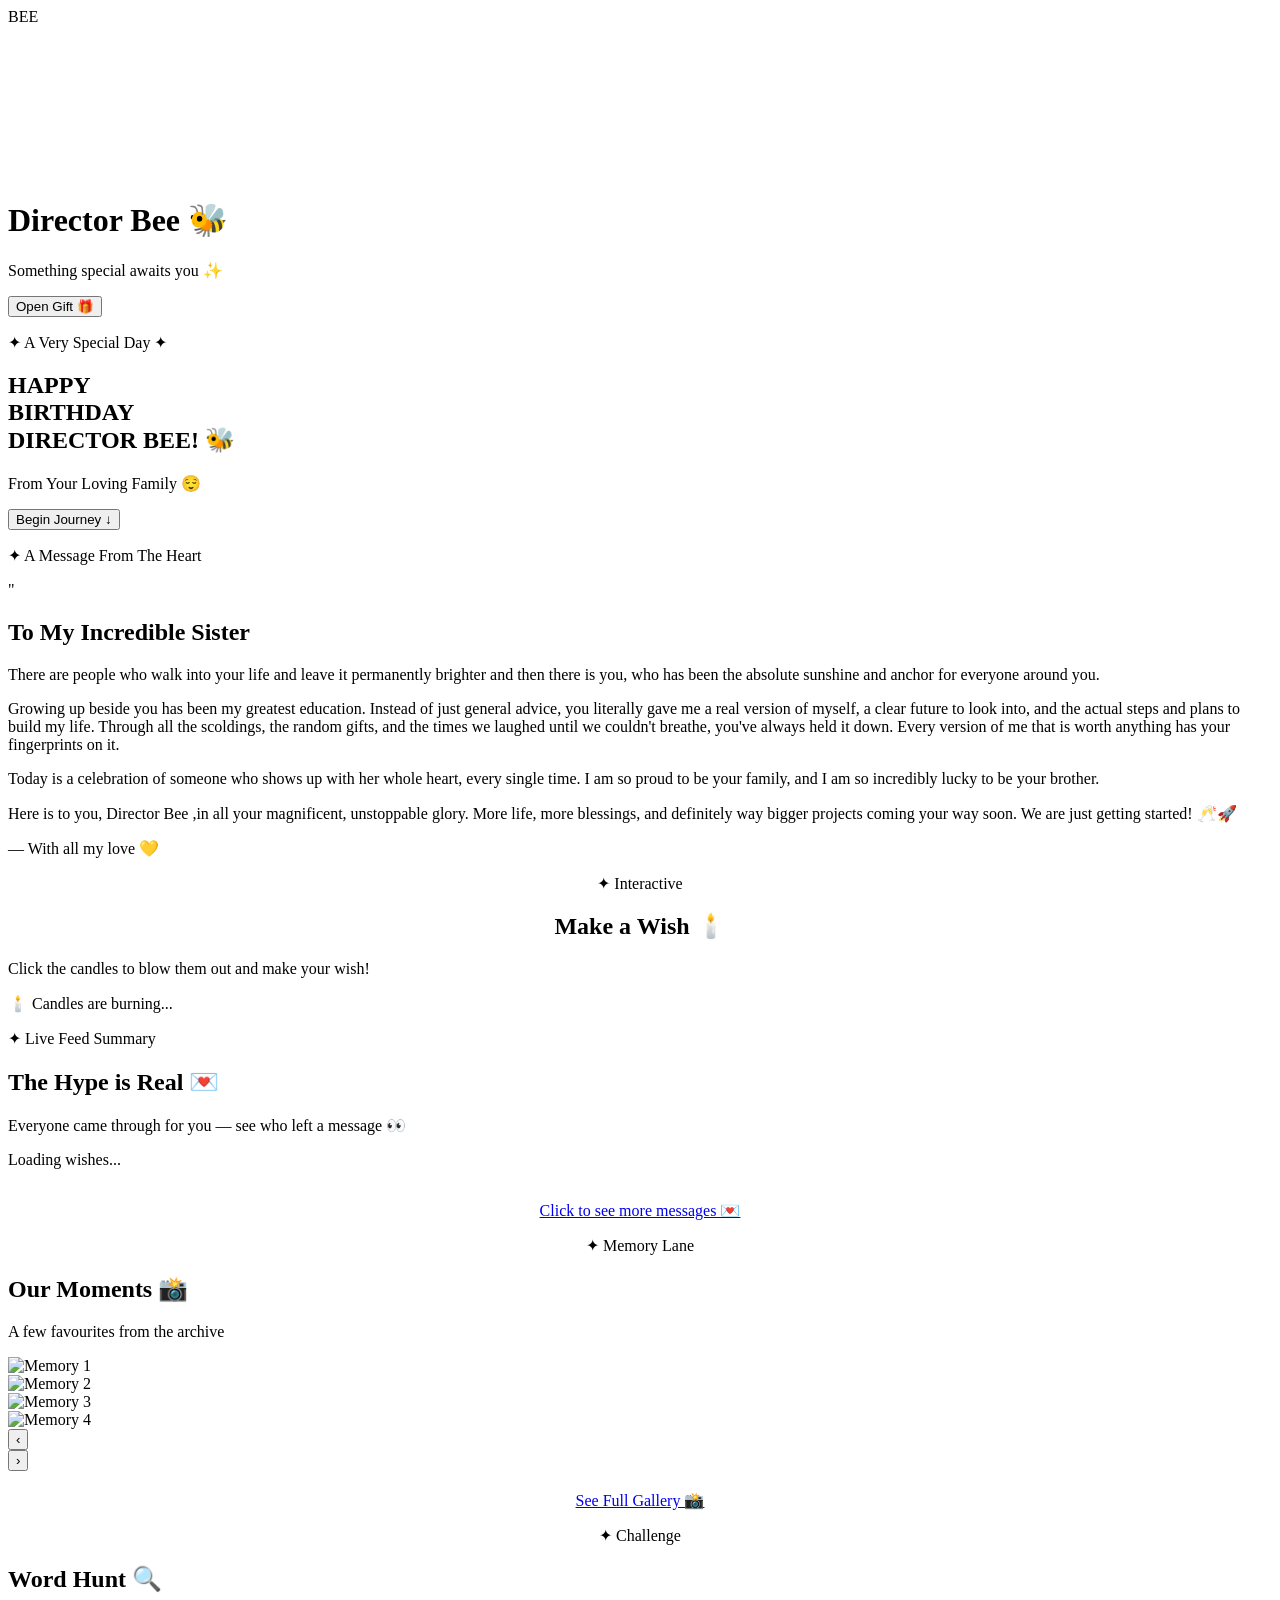
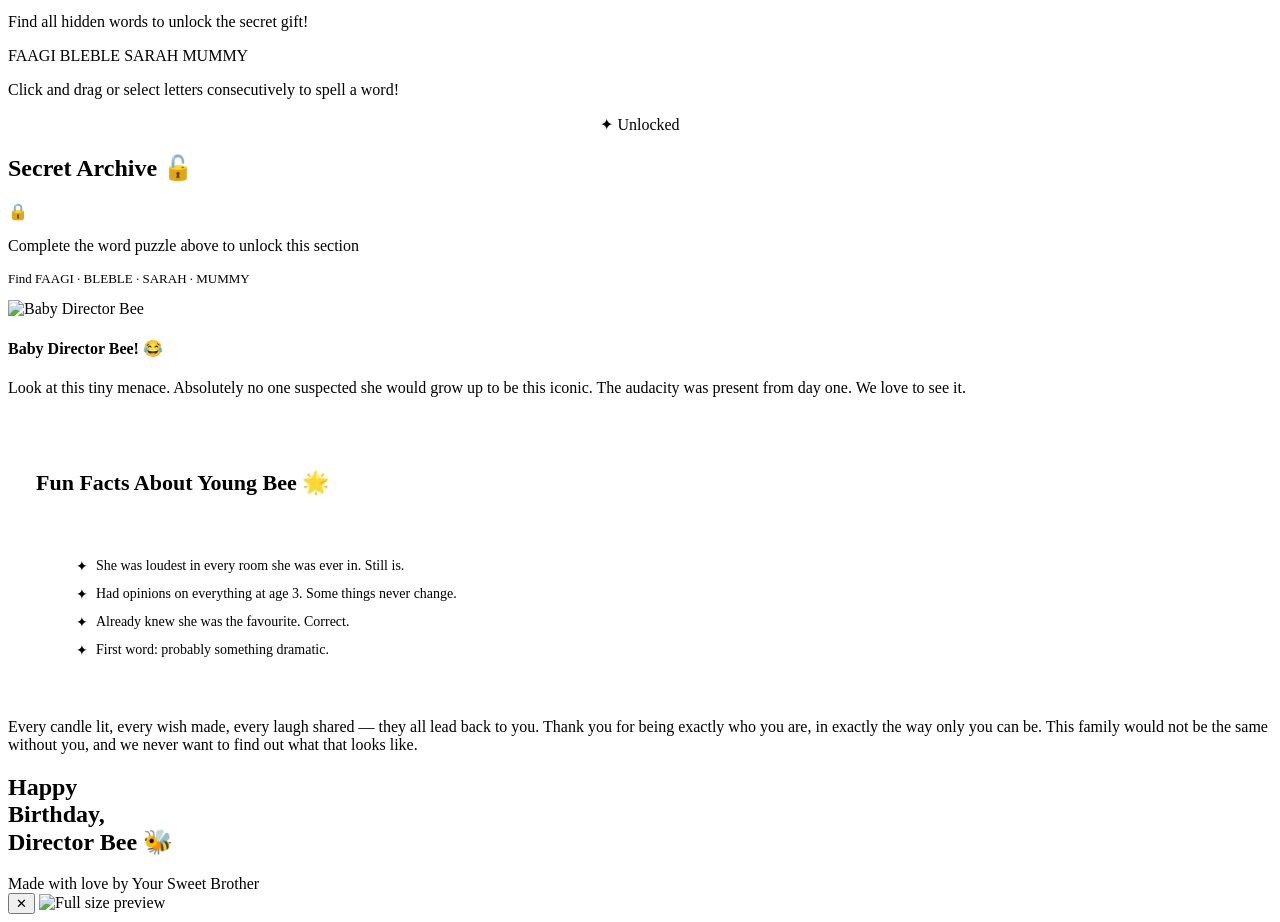
==== index.html @ 5e6194f9 "Fix file casing for Vercel" ====
<!DOCTYPE html>
<html lang="en">
<head>
  <meta charset="UTF-8" />
  <meta name="viewport" content="width=device-width, initial-scale=1.0" />
  <title>Happy Birthday, Director Bee! 🎂</title>
  <link rel="stylesheet" href="style.css" />
  <link rel="icon" type="image/svg+xml" href="images/favicon.svg" />
</head>
<body>

  <div class="bg-orbs" aria-hidden="true">
    <div class="orb orb-1"></div>
    <div class="orb orb-2"></div>
    <div class="orb orb-3"></div>
  </div>
  <div class="bg-depth-text" aria-hidden="true">BEE</div>

  <canvas id="confetti-canvas" aria-hidden="true"></canvas>
  <canvas id="cake-confetti-canvas" aria-hidden="true"></canvas>
  <canvas id="puzzle-confetti-canvas" aria-hidden="true"></canvas>

  <div id="screen-landing" role="main">
    <h1 class="landing-title">Director Bee 🐝</h1>
    
    <div class="gift-box-wrap">
      <div class="gift-box" aria-hidden="true">
        <div class="gift-bow">
          <div class="bow-left"></div>
          <div class="bow-right"></div>
        </div>
        <div class="gift-lid">
          <div class="cake-frosting"></div>
        </div>
        <div class="gift-body"></div>
      </div>
      <p class="gift-tagline">Something special <span>awaits you</span> ✨</p>
    </div>
    <button id="open-gift-btn" class="btn-primary" aria-label="Open your birthday gift">
      Open Gift 🎁
    </button>
  </div>

  <nav id="side-dots" aria-label="Section navigation">
    <div class="dot active" data-section="0" title="Welcome" role="button" tabindex="0"></div>
    <div class="dot" data-section="1" title="A Message For You" role="button" tabindex="0"></div>
    <div class="dot" data-section="2" title="Blow the Candles" role="button" tabindex="0"></div>
    <div class="dot" data-section="3" title="The Hype Feed" role="button" tabindex="0"></div>
    <div class="dot" data-section="4" title="Memories" role="button" tabindex="0"></div>
    <div class="dot" data-section="5" title="Word Puzzle" role="button" tabindex="0"></div>
    <div class="dot" data-section="6" title="Secret Unlock" role="button" tabindex="0"></div>
    <div class="dot" data-section="7" title="Finale" role="button" tabindex="0"></div>
  </nav>

  <div id="main-content">

    <section id="section-hero" class="timeline-section" data-dot="0">
      <p class="hero-eyebrow">✦ A Very Special Day ✦</p>
      <h1 class="hero-title">
        HAPPY<br />
        BIRTHDAY<br />
        <span class="gold">DIRECTOR BEE!</span> 🐝
      </h1>
      <p class="hero-subtitle">From <span>Your Loving Family</span> 😌</p>
      <button id="begin-journey-btn" class="btn-ghost" aria-label="Begin the birthday journey">
        Begin Journey ↓
      </button>
    </section>

<section id="section-dedication" class="timeline-section reveal" data-dot="1">
      <div class="dedication-inner glass-card">
        <p class="section-label">✦ A Message From The Heart</p>
        <span class="dedication-quote-mark" aria-hidden="true">"</span>
        <h2 class="dedication-title">To My Incredible Sister</h2>
        <div class="dedication-body">
          <p>
            There are people who walk into your life and leave it permanently 
            <span class="highlight">brighter</span>  and then there is you, who has been the absolute sunshine and anchor for everyone around you.
          </p>
          <p>
            Growing up beside you has been my greatest education. Instead of just general advice, you literally gave me a real version of myself, a clear future to look into, and the actual steps and plans to build my life. Through all the scoldings, the random gifts, and the times we laughed until we couldn't breathe, you've always held it down. <span class="highlight">Every version of me that is worth anything</span> has your fingerprints on it.
          </p>
          <p>
            Today is a celebration of someone who shows up with her whole heart, every single time. I am so proud to be your family, and I am so incredibly lucky to be your <span class="highlight">brother</span>.
          </p>
          <p>
            Here is to you, <span class="highlight">Director Bee</span> ,in all your magnificent, unstoppable glory. More life, more blessings, and definitely way bigger projects coming your way soon. We are just getting started! 🥂🚀
          </p>
        </div>
        <div class="dedication-sign">— With all my love 💛</div>
      </div>
    </section>

<section id="section-cake" class="timeline-section reveal" data-dot="2">
  <p class="section-label" style="text-align:center">✦ Interactive</p>
  <h2 class="puzzle-title" style="text-align:center">
    Make a <span class="gold">Wish</span> 🕯️
  </h2>
  <p class="cake-instruction" id="cake-instruction-text">
    Click the candles to blow them out and make your wish!
  </p>

  <div class="cake-wrapper" id="cake-wrapper" role="button" tabindex="0" aria-label="Click to blow out birthday cake candles">
    <div class="candles-row" id="candles-row"></div>
    
    <div class="cake-tier cake-tier-1">
      <div class="cake-frosting"></div>
    </div>
    <div class="cake-tier cake-tier-2">
      <div class="cake-frosting"></div>
    </div>
    <div class="cake-tier cake-tier-3">
      <div class="cake-frosting"></div>
    </div>
    <div class="cake-plate"></div>
  </div>

  <p class="cake-status" id="cake-status">🕯️ Candles are burning...</p>
</section>

<section id="section-feed" class="timeline-section reveal" data-dot="3">
  <div class="feed-inner">
    <div class="feed-header">
      <p class="section-label">✦ Live Feed Summary</p>
      <h2 class="feed-title">The <span class="gold">Hype</span> is Real 💌</h2>
      <p class="feed-subtitle">Everyone came through for you — see who left a message 👀</p>
    </div>

    <div id="feed-loading" class="feed-loading">
      <div class="spinner"></div>
      <span>Loading wishes...</span>
    </div>

    <div class="feed-blur-wrapper">
      <div id="feed-list" class="mini-feed-container" aria-live="polite" aria-label="Birthday wishes quick feed"></div>
      <div class="feed-bottom-blur"></div>
    </div>

    <div id="feed-empty" class="feed-empty" style="display:none;">
      <p>No wishes yet — share the link with friends! 🔗</p>
    </div>

    <div class="feed-action-wrap" style="text-align: center; margin-top: 32px;">
      <a href="wishes.html" class="btn-primary subpage-link">Click to see more messages 💌</a>
    </div>
  </div>
</section>
    <section id="section-carousel" class="timeline-section reveal" data-dot="4">
      <div class="carousel-header">
        <p class="section-label" style="text-align:center">✦ Memory Lane</p>
        <h2 class="carousel-title">Our <span class="gold">Moments</span> 📸</h2>
        <p class="carousel-subtitle">A few favourites from the archive</p>
      </div>

      <div class="carousel-track-wrap">
        <div class="carousel-track" id="carousel-track">
          <div class="polaroid" style="--tilt:-3deg" data-index="0">
            <img src="images/carousel1.jpg" alt="Memory 1" loading="lazy" />
            
          </div>
          <div class="polaroid" style="--tilt:2deg" data-index="1">
            <img src="images/carousel2.jpg" alt="Memory 2" loading="lazy" />
            
          </div>
          <div class="polaroid" style="--tilt:-1.5deg" data-index="2">
            <img src="images/carousel3.jpg" alt="Memory 3" loading="lazy" />
            
          </div>
          <div class="polaroid" style="--tilt:3deg" data-index="3">
            <img src="images/carousel4.jpg" alt="Memory 4" loading="lazy" />
            
          </div>
        </div>
      </div>

      <div class="carousel-controls">
        <button class="carousel-btn" id="carousel-prev" aria-label="Previous photo">‹</button>
        <div class="carousel-dots" id="carousel-dots">
          <div class="carousel-dot active" data-ci="0"></div>
          <div class="carousel-dot" data-ci="1"></div>
          <div class="carousel-dot" data-ci="2"></div>
          <div class="carousel-dot" data-ci="3"></div>
        </div>
        <button class="carousel-btn" id="carousel-next" aria-label="Next photo">›</button>
      </div>

      <div class="gallery-action-wrap" style="text-align: center; margin-top: 20px;">
        <a href="gallery.html" class="btn-ghost subpage-link">See Full Gallery 📸</a>
      </div>
    </section>

    <section id="section-puzzle" class="timeline-section reveal" data-dot="5">
      <div class="puzzle-header">
        <p class="section-label" style="text-align:center">✦ Challenge</p>
        <h2 class="puzzle-title">Word <span class="gold">Hunt</span> 🔍</h2>
        <p class="puzzle-subtitle">Find all hidden words to unlock the secret gift!</p>
        <div class="puzzle-words-hint" id="puzzle-hints">
          <span class="word-chip" data-word="FAAGI">FAAGI</span>
          <span class="word-chip" data-word="BLEBLE">BLEBLE</span>
          <span class="word-chip" data-word="SARAH">SARAH</span>
          <span class="word-chip" data-word="MUMMY">MUMMY</span>
        </div>
      </div>

      <div class="puzzle-container">
        <div class="puzzle-grid" id="puzzle-grid" role="grid" aria-label="Word search puzzle grid">
          </div>
      </div>

      <p class="puzzle-status" id="puzzle-status">Click and drag or select letters consecutively to spell a word!</p>
    </section>

    <section id="section-reward" class="timeline-section reveal" data-dot="6">
      <div class="reward-header">
        <p class="section-label" style="text-align:center">✦ Unlocked</p>
        <h2 class="reward-title"><span class="gold">Secret</span> Archive 🔓</h2>
      </div>

      <div class="locked-placeholder" id="locked-placeholder">
        <div class="lock-icon">🔒</div>
        <p style="font-size:16px; color: var(--text-muted);">Complete the word puzzle above to unlock this section</p>
        <p style="font-size:13px;">Find FAAGI · BLEBLE · SARAH · MUMMY</p>
      </div>

      <div class="locked-section" id="reward-content">
        <div class="reward-grid">
          <div class="reveal-card">
            <img src="images/baby_reveal.jpg" alt="Baby Director Bee" class="reveal-img" loading="lazy" />
            <div class="reveal-caption">
              <h4>Baby Director Bee! 😂</h4>
              <p>
                Look at this tiny menace. Absolutely no one suspected she would grow up to be this iconic.
                The audacity was present from day one. We love to see it.
              </p>
            </div>
          </div>
          <div class="reveal-card glass-card" style="padding:28px; display:flex; flex-direction:column; justify-content:center; gap:16px;">
            <h4 style="font-family:'DM Serif Display',serif; font-size:22px; color:var(--accent);">
              Fun Facts About Young Bee 🌟
            </h4>
            <ul style="list-style:none; display:flex; flex-direction:column; gap:12px;">
              <li style="font-size:14px; color:var(--text-muted); padding-left:20px; position:relative;">
                <span style="position:absolute;left:0;color:var(--accent)">✦</span>
                She was loudest in every room she was ever in. Still is.
              </li>
              <li style="font-size:14px; color:var(--text-muted); padding-left:20px; position:relative;">
                <span style="position:absolute;left:0;color:var(--accent)">✦</span>
                Had opinions on everything at age 3. Some things never change.
              </li>
              <li style="font-size:14px; color:var(--text-muted); padding-left:20px; position:relative;">
                <span style="position:absolute;left:0;color:var(--accent)">✦</span>
                Already knew she was the favourite. Correct.
              </li>
              <li style="font-size:14px; color:var(--text-muted); padding-left:20px; position:relative;">
                <span style="position:absolute;left:0;color:var(--accent)">✦</span>
                First word: probably something dramatic.
              </li>
            </ul>
          </div>
        </div>
      </div>
    </section>

    <section id="section-outro" class="timeline-section reveal" data-dot="7">
      <div class="outro-divider"></div>
      <p class="outro-closing">
        Every candle lit, every wish made, every laugh shared — they all lead back to you.
        Thank you for being exactly who you are, in exactly the way only you can be.
        This family would not be the same without you, and we never want to find out what that looks like.
      </p>
      <div class="outro-divider"></div>
      <h2 class="outro-wish">
        Happy<br />Birthday,<br />Director Bee 🐝
      </h2>
      <div class="outro-signature">
        <span class="made-with">Made with love by</span>
        <span class="name">Your Sweet Brother</span>
      </div>
    </section>

  </div><div id="lightbox" role="dialog" aria-label="Image preview" aria-modal="true">
    <button id="lightbox-close" aria-label="Close image preview">✕</button>
    <img id="lightbox-img" src="" alt="Full size preview" />
  </div>

  <script type="module" src="script.js"></script>
</body>
</html>
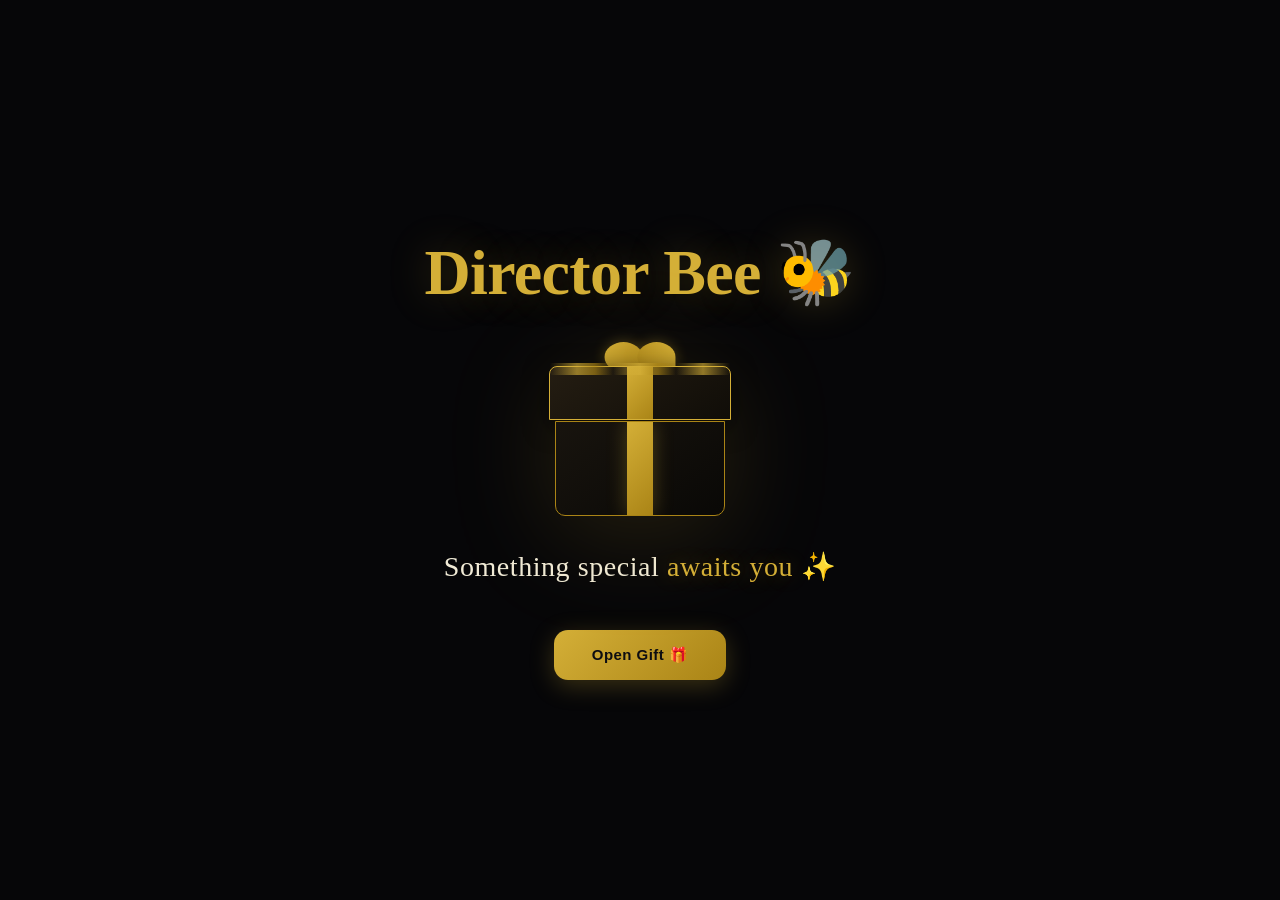
==== commit 79fae510: "feat : added the picrures for the gallery" ====
--- a/index.html
+++ b/index.html
@@ -155,19 +155,19 @@
       <div class="carousel-track-wrap">
         <div class="carousel-track" id="carousel-track">
           <div class="polaroid" style="--tilt:-3deg" data-index="0">
-            <img src="images/carousel1.jpg" alt="Memory 1" loading="lazy" />
+            <img src="images\WhatsApp Image 2026-06-20 at 6.59.06 PM.jpeg" alt="Memory 1" loading="lazy" />
             
           </div>
           <div class="polaroid" style="--tilt:2deg" data-index="1">
-            <img src="images/carousel2.jpg" alt="Memory 2" loading="lazy" />
+            <img src="images\WhatsApp Image 2026-06-20 at 6.59.07 PM.jpeg" alt="Memory 2" loading="lazy" />
             
           </div>
           <div class="polaroid" style="--tilt:-1.5deg" data-index="2">
-            <img src="images/carousel3.jpg" alt="Memory 3" loading="lazy" />
+            <img src="images\WhatsApp Image 2026-06-20 at 6.59.08 PM (1).jpeg" alt="Memory 3" loading="lazy" />
             
           </div>
           <div class="polaroid" style="--tilt:3deg" data-index="3">
-            <img src="images/carousel4.jpg" alt="Memory 4" loading="lazy" />
+            <img src="images\WhatsApp Image 2026-06-20 at 6.59.08 PM.jpeg" alt="Memory 4" loading="lazy" />
             
           </div>
         </div>
--- a/style.css
+++ b/style.css
@@ -0,0 +1,953 @@
+/* ============================================================
+   style.css — Director Bee's Birthday Site | Luxury Edition
+   ============================================================ */
+
+@import url('https://fonts.googleapis.com/css2?family=DM+Serif+Display:ital@0;1&family=DM+Sans:ital,opsz,wght@0,9..40,300;0,9..40,400;0,9..40,500;0,9..40,600;1,9..40,300&display=swap');
+
+/* ─── Design Tokens ─────────────────────────────────────────── */
+:root {
+  --bg-base:       #0a0a0c;
+  --bg-surface:    #111116;
+  --bg-raised:     #181822;
+  --accent:        #d4af37;
+  --accent-dim:    #aa8416;
+  --accent-glow:   rgba(212, 175, 55, 0.3);
+  --accent-soft:   rgba(212, 175, 55, 0.08);
+  --glass-bg:      rgba(255, 255, 255, 0.02);
+  --glass-border:  rgba(212, 175, 55, 0.15);
+  --text-primary:  #f0ead6;
+  --text-muted:    rgba(240, 234, 214, 0.6);
+  --text-faint:    rgba(240, 234, 214, 0.35);
+  --radius-sm:     8px;
+  --radius-md:     14px;
+  --radius-lg:     24px;
+  --radius-xl:     36px;
+  --transition:    0.4s cubic-bezier(0.16, 1, 0.3, 1);
+  --shadow-gold:   0 12px 40px rgba(0, 0, 0, 0.7), 
+                   0 0 30px rgba(212, 175, 55, 0.05);
+  --shadow-deep:   0 30px 90px rgba(0, 0, 0, 0.85);
+}
+
+/* ─── Reset & Base ───────────────────────────────────────────── */
+*, *::before, *::after { box-sizing: border-box; margin: 0; padding: 0; }
+
+html { scroll-behavior: smooth; font-size: 16px; background-color: var(--bg-base); }
+
+body {
+  font-family: 'DM Sans', sans-serif;
+  background-color: var(--bg-base);
+  color: var(--text-primary);
+  overflow-x: hidden;
+  line-height: 1.65;
+  -webkit-font-smoothing: antialiased;
+}
+
+/* ─── Background Orbs ───────────────────────────────────────── */
+.bg-orbs {
+  position: fixed;
+  inset: 0;
+  pointer-events: none;
+  z-index: 0;
+  overflow: hidden;
+}
+
+.orb {
+  position: absolute;
+  border-radius: 50%;
+  filter: blur(120px);
+  opacity: 0.15;
+  animation: orbPulse 10s ease-in-out infinite alternate;
+}
+
+.orb-1 {
+  width: 600px; height: 600px;
+  background: radial-gradient(circle, #d4af37 0%, #442a00 70%, transparent 100%);
+  top: -200px; left: -150px;
+  animation-delay: 0s;
+}
+
+.orb-2 {
+  width: 500px; height: 500px;
+  background: radial-gradient(circle, #1c113a 0%, #07031c 60%, transparent 100%);
+  bottom: -100px; right: -100px;
+  animation-delay: -3s;
+  opacity: 0.22;
+}
+
+.orb-3 {
+  width: 400px; height: 400px;
+  background: radial-gradient(circle, #aa8416 0%, #2b1d00 70%, transparent 100%);
+  top: 45%; left: 55%;
+  animation-delay: -6s;
+  opacity: 0.1;
+}
+
+@keyframes orbPulse {
+  from { transform: scale(1) translate(0, 0); opacity: 0.12; }
+  to   { transform: scale(1.15) translate(30px, -30px); opacity: 0.22; }
+}
+
+/* ─── Background Text Depth Layer ───────────────────────────── */
+.bg-depth-text {
+  position: fixed;
+  inset: 0;
+  pointer-events: none;
+  z-index: 0;
+  display: flex;
+  align-items: center;
+  justify-content: center;
+  font-family: 'DM Serif Display', serif;
+  font-size: clamp(100px, 25vw, 320px);
+  color: rgba(212, 175, 55, 0.012);
+  white-space: nowrap;
+  user-select: none;
+  letter-spacing: 0.15em;
+}
+
+/* ─── Canvas Layers ──────────────────────────────────────────── */
+#confetti-canvas,
+#cake-confetti-canvas,
+#puzzle-confetti-canvas {
+  position: fixed;
+  inset: 0;
+  pointer-events: none;
+  z-index: 9999;
+}
+
+/* ─── Side Indicator Dots ────────────────────────────────────── */
+#side-dots {
+  position: fixed;
+  right: 28px;
+  top: 50%;
+  transform: translateY(-50%);
+  z-index: 200;
+  display: flex;
+  flex-direction: column;
+  gap: 14px;
+  opacity: 0;
+  transition: opacity 0.5s var(--transition);
+}
+
+#side-dots.visible { opacity: 1; }
+
+.dot {
+  width: 8px; height: 8px;
+  border-radius: 50%;
+  background: var(--text-faint);
+  border: 1px solid var(--glass-border);
+  cursor: pointer;
+  transition: all 0.3s cubic-bezier(0.34, 1.56, 0.64, 1);
+}
+
+.dot.active {
+  background: var(--accent);
+  box-shadow: 0 0 14px var(--accent), 0 0 4px var(--accent);
+  transform: scale(1.5);
+}
+
+/* ─── Navigation & Subpage Header Layout (Mobile Crash Fixes) ── */
+.subpage-header {
+  display: flex;
+  align-items: center;
+  justify-content: space-between;
+  padding: 24px 40px;
+  background: rgba(10, 10, 12, 0.6);
+  backdrop-filter: blur(20px);
+  -webkit-backdrop-filter: blur(20px);
+  border-bottom: 1px solid var(--glass-border);
+  position: relative;
+  z-index: 110;
+  gap: 20px;
+  width: 100%;
+}
+
+.subpage-header .back-btn {
+  font-family: 'DM Sans', sans-serif;
+  font-size: 14px;
+  font-weight: 500;
+  color: var(--text-muted);
+  text-decoration: none;
+  display: inline-flex;
+  align-items: center;
+  gap: 8px;
+  transition: color 0.3s, transform 0.3s;
+  white-space: nowrap;
+}
+
+.subpage-header .back-btn:hover {
+  color: var(--accent);
+  transform: translateX(-2px);
+}
+
+.subpage-header .director-title {
+  font-family: 'DM Serif Display', serif;
+  font-size: clamp(18px, 3vw, 24px);
+  color: var(--accent);
+  text-align: right;
+  letter-spacing: 0.02em;
+  overflow: hidden;
+  text-overflow: ellipsis;
+  white-space: nowrap;
+}
+
+/* ─── Screen 1: Landing Gift Box ────────────────────────────── */
+#screen-landing {
+  position: fixed;
+  inset: 0;
+  z-index: 500;
+  display: flex;
+  align-items: center;
+  justify-content: center;
+  background: #060608;
+  flex-direction: column;
+  gap: 40px;
+  transition: transform 1.1s cubic-bezier(0.85, 0, 0.15, 1), opacity 0.8s ease;
+}
+
+#screen-landing.slide-out {
+  transform: translateY(-100vh);
+  opacity: 0;
+  pointer-events: none;
+}
+
+.landing-title {
+  font-family: 'DM Serif Display', serif;
+  font-size: clamp(36px, 6vw, 64px);
+  color: var(--accent);
+  text-shadow: 0 0 40px rgba(212, 175, 55, 0.25);
+  letter-spacing: -0.01em;
+  text-align: center;
+}
+
+.gift-box-wrap {
+  display: flex;
+  flex-direction: column;
+  align-items: center;
+  gap: 28px;
+  animation: floatGift 3.5s ease-in-out infinite alternate;
+}
+
+@keyframes floatGift {
+  from { transform: translateY(0); }
+  to   { transform: translateY(-20px); }
+}
+
+.gift-box {
+  position: relative;
+  width: 170px;
+  height: 150px;
+  filter: drop-shadow(0 20px 50px rgba(212, 175, 55, 0.15));
+}
+
+.gift-body {
+  position: absolute;
+  bottom: 0; left: 0; right: 0;
+  height: 95px;
+  background: linear-gradient(145deg, #18140e, #090806);
+  border: 1.5px solid var(--accent-dim);
+  border-radius: 0 0 10px 10px;
+  overflow: hidden;
+}
+
+.gift-body::before {
+  content: '';
+  position: absolute;
+  top: 0; bottom: 0; left: 50%;
+  transform: translateX(-50%);
+  width: 26px;
+  background: linear-gradient(135deg, var(--accent), var(--accent-dim));
+  box-shadow: 0 0 20px var(--accent-glow);
+}
+
+.gift-lid {
+  position: absolute;
+  top: 0; left: -6px; right: -6px;
+  height: 54px;
+  background: linear-gradient(145deg, #241d12, #100d08);
+  border: 1.5px solid var(--accent);
+  border-radius: 8px 8px 0 0;
+  box-shadow: 0 6px 25px rgba(0,0,0,0.6);
+}
+
+.gift-lid::before {
+  content: '';
+  position: absolute;
+  top: 0; bottom: 0; left: 50%;
+  transform: translateX(-50%);
+  width: 26px;
+  background: linear-gradient(135deg, var(--accent), var(--accent-dim));
+}
+
+.gift-bow {
+  position: absolute;
+  top: -24px; left: 50%;
+  transform: translateX(-50%);
+  display: flex;
+}
+
+.bow-left, .bow-right {
+  width: 38px; height: 30px;
+  border-radius: 50% 50% 0 50%;
+  background: linear-gradient(135deg, var(--accent), var(--accent-dim));
+  box-shadow: 0 0 14px var(--accent-glow);
+}
+
+.bow-right {
+  border-radius: 50% 50% 50% 0;
+  transform: scaleX(-1);
+  margin-left: -5px;
+}
+
+.gift-tagline {
+  font-family: 'DM Serif Display', serif;
+  font-size: clamp(20px, 3.5vw, 28px);
+  color: var(--text-primary);
+  text-align: center;
+  letter-spacing: 0.02em;
+}
+
+.gift-tagline span {
+  color: var(--accent);
+  text-shadow: 0 0 20px var(--accent-glow);
+}
+
+/* ─── Buttons & Action Links ─────────────────────────────────── */
+.btn-primary {
+  display: inline-flex;
+  align-items: center;
+  justify-content: center;
+  gap: 10px;
+  padding: 16px 38px;
+  background: linear-gradient(135deg, var(--accent), var(--accent-dim));
+  color: #0d0d11;
+  font-family: 'DM Sans', sans-serif;
+  font-size: 15px;
+  font-weight: 600;
+  border: none;
+  border-radius: var(--radius-md);
+  cursor: pointer;
+  letter-spacing: 0.03em;
+  box-shadow: 0 6px 24px rgba(212, 175, 55, 0.25);
+  transition: all 0.3s cubic-bezier(0.16, 1, 0.3, 1);
+  text-decoration: none;
+}
+
+.btn-primary:hover {
+  transform: translateY(-3px);
+  box-shadow: 0 12px 35px rgba(212, 175, 55, 0.4);
+}
+
+.btn-primary:active { transform: translateY(-1px); }
+
+.btn-ghost {
+  display: inline-flex;
+  align-items: center;
+  justify-content: center;
+  gap: 10px;
+  padding: 14px 32px;
+  background: var(--glass-bg);
+  color: var(--accent);
+  font-family: 'DM Sans', sans-serif;
+  font-size: 15px;
+  font-weight: 500;
+  border: 1px solid var(--glass-border);
+  border-radius: var(--radius-md);
+  cursor: pointer;
+  letter-spacing: 0.04em;
+  transition: all 0.3s var(--transition);
+  backdrop-filter: blur(12px);
+  -webkit-backdrop-filter: blur(12px);
+  text-decoration: none;
+}
+
+.btn-ghost:hover {
+  background: var(--accent-soft);
+  border-color: var(--accent);
+  box-shadow: 0 0 25px var(--accent-glow);
+  transform: translateY(-2px);
+}
+
+/* ─── Main Scroll Container ──────────────────────────────────── */
+#main-content { position: relative; z-index: 10; display: none; }
+#main-content.visible { display: block; }
+
+/* ─── Screen 2: Celebration Hero ─────────────────────────────── */
+#section-hero {
+  min-height: 100vh;
+  display: flex;
+  flex-direction: column;
+  align-items: center;
+  justify-content: center;
+  text-align: center;
+  padding: 60px 24px;
+}
+
+.hero-eyebrow {
+  font-size: 12px;
+  font-weight: 600;
+  letter-spacing: 0.3em;
+  text-transform: uppercase;
+  color: var(--accent);
+  margin-bottom: 24px;
+  opacity: 0;
+  animation: fadeUp 1s 0.2s forwards;
+}
+
+.hero-title {
+  font-family: 'DM Serif Display', serif;
+  font-size: clamp(46px, 10vw, 105px);
+  line-height: 1.02;
+  color: var(--text-primary);
+  margin-bottom: 16px;
+  opacity: 0;
+  animation: fadeUp 1.2s 0.4s forwards;
+}
+
+.hero-title .gold { 
+  color: var(--accent); 
+  background: linear-gradient(135deg, #fff 10%, var(--accent) 60%, var(--accent-dim) 100%);
+  -webkit-background-clip: text;
+  -webkit-text-fill-color: transparent;
+}
+
+.hero-subtitle {
+  font-family: 'DM Serif Display', serif;
+  font-size: clamp(18px, 3.5vw, 30px);
+  font-style: italic;
+  color: var(--text-muted);
+  margin-bottom: 54px;
+  opacity: 0;
+  animation: fadeUp 1.2s 0.6s forwards;
+}
+
+.hero-subtitle span { color: var(--accent); font-style: normal; }
+
+#begin-journey-btn { opacity: 0; animation: fadeUp 1.2s 0.8s forwards; }
+
+@keyframes fadeUp {
+  from { opacity: 0; transform: translateY(40px); }
+  to   { opacity: 1; transform: translateY(0); }
+}
+
+/* ─── Timeline Sections Base ─────────────────────────────────── */
+.timeline-section {
+  min-height: 100vh;
+  display: flex;
+  align-items: center;
+  justify-content: center;
+  padding: 100px 24px;
+  position: relative;
+}
+
+.section-label {
+  font-size: 11px;
+  font-weight: 600;
+  letter-spacing: 0.35em;
+  text-transform: uppercase;
+  color: var(--accent-dim);
+  margin-bottom: 18px;
+}
+
+/* ─── Glass Card ─────────────────────────────────────────────── */
+.glass-card {
+  background: var(--glass-bg);
+  border: 1px solid var(--glass-border);
+  border-radius: var(--radius-lg);
+  padding: 54px;
+  backdrop-filter: blur(20px);
+  -webkit-backdrop-filter: blur(20px);
+  box-shadow: var(--shadow-gold);
+  position: relative;
+}
+
+.glass-card::before {
+  content: '';
+  position: absolute;
+  top: 0; left: 0; right: 0;
+  height: 1px;
+  background: linear-gradient(90deg, transparent, rgba(212, 175, 55, 0.3), transparent);
+}
+
+/* ─── Screen 3: Dedication ───────────────────────────────────── */
+.dedication-inner { max-width: 740px; width: 100%; }
+
+.dedication-quote-mark {
+  font-family: 'DM Serif Display', serif;
+  font-size: 130px;
+  line-height: 0.5;
+  color: var(--accent);
+  opacity: 0.15;
+  display: block;
+  margin-bottom: -10px;
+}
+
+.dedication-title {
+  font-family: 'DM Serif Display', serif;
+  font-size: clamp(30px, 4.5vw, 48px);
+  margin-bottom: 28px;
+}
+
+.dedication-body p {
+  font-size: 17px;
+  line-height: 1.9;
+  color: var(--text-muted);
+  margin-bottom: 22px;
+}
+
+.dedication-body p:last-child { margin-bottom: 0; }
+.dedication-body .highlight { color: var(--accent); font-weight: 500; }
+
+.dedication-sign {
+  margin-top: 36px;
+  padding-top: 24px;
+  border-top: 1px solid var(--glass-border);
+  font-family: 'DM Serif Display', serif;
+  font-style: italic;
+  font-size: 22px;
+  color: var(--accent);
+}
+
+/* ─── Screen 4: Candle Cake Layer System (Layer Interaction Fix) */
+#section-cake { flex-direction: column; gap: 32px; }
+
+.cake-instruction {
+  text-align: center;
+  font-size: 15px;
+  color: var(--text-muted);
+  letter-spacing: 0.02em;
+}
+
+.cake-wrapper {
+  position: relative;
+  user-select: none;
+  margin-top: 70px; /* Enhanced headroom clearance for candles */
+  z-index: 10; /* Set distinct root stacking layer */
+  transition: transform 0.3s cubic-bezier(0.175, 0.885, 0.32, 1.275);
+}
+
+.cake-wrapper:hover { transform: scale(1.03); }
+
+.cake-tier {
+  position: relative;
+  border-radius: 14px 14px 0 0;
+  z-index: 5;
+}
+
+.cake-tier-3 {
+  width: 310px; height: 75px;
+  background: linear-gradient(160deg, #241707, #130c05);
+  border: 1px solid rgba(212, 175, 55, 0.3);
+  border-bottom: none;
+  margin: 0 auto;
+}
+
+.cake-tier-2 {
+  width: 230px; height: 65px;
+  background: linear-gradient(160deg, #1b1105, #0f0a04);
+  border: 1px solid rgba(212, 175, 55, 0.25);
+  border-bottom: none;
+  margin: 0 auto;
+}
+
+.cake-tier-1 {
+  width: 150px; height: 55px;
+  background: linear-gradient(160deg, #201507, #110b04);
+  border: 1px solid rgba(212, 175, 55, 0.4);
+  border-bottom: none;
+  margin: 0 auto;
+  overflow: visible; /* Changed from hidden to visible */
+}
+
+.cake-tier-2, .cake-tier-3 {
+  overflow: hidden;
+}
+
+.cake-plate {
+  width: 340px; height: 22px;
+  background: linear-gradient(135deg, var(--accent-dim), #644a0b);
+  border-radius: 0 0 40px 40px;
+  margin: 0 auto;
+  z-index: 4;
+  box-shadow: 0 10px 30px rgba(212, 175, 55, 0.15);
+}
+
+.cake-tier::after {
+  content: '';
+  position: absolute;
+  inset: 0;
+  background: repeating-linear-gradient(-45deg, transparent, transparent 18px, rgba(212, 175, 55, 0.04) 18px, rgba(212, 175, 55, 0.04) 20px);
+}
+
+.cake-frosting {
+  height: 12px;
+  background: linear-gradient(90deg, 
+    transparent 0%, var(--accent) 15%, var(--accent-dim) 25%, 
+    transparent 35%, var(--accent) 50%, var(--accent-dim) 60%, 
+    transparent 70%, var(--accent) 85%, transparent 100%);
+  opacity: 0.65;
+  position: absolute;
+  top: -4px; left: 0; right: 0;
+}
+
+/* Floating Click Interactive Candle Row */
+.candles-row {
+  display: flex;
+  justify-content: center;
+  gap: 12px;
+  position: absolute;
+  top: -55px; /* Sits perfectly resting onto the top tier rim bounds */
+  left: 50%;
+  transform: translateX(-50%);
+  width: 100%;
+  z-index: 40; /* High stack prioritizes mouse pointer inputs smoothly */
+  pointer-events: none; /* Passes empty airspace clicks downwards */
+}
+
+.candle {
+  display: flex;
+  flex-direction: column;
+  align-items: center;
+  gap: 2px;
+  cursor: pointer;
+  pointer-events: auto; /* Safely claims local click hits */
+  position: relative;
+  z-index: 45;
+}
+
+.candle-stick {
+  width: 8px; height: 38px;
+  background: linear-gradient(180deg, #d4af37, #7c6016);
+  border-radius: 2px 2px 0 0;
+  position: relative;
+}
+
+.candle-flame {
+  width: 14px; height: 22px;
+  position: relative;
+  transition: opacity 0.4s cubic-bezier(0.16, 1, 0.3, 1), transform 0.4s;
+}
+
+.flame-inner {
+  position: absolute;
+  bottom: 0; left: 50%;
+  transform: translateX(-50%);
+  width: 8px; height: 16px;
+  background: radial-gradient(ellipse at 50% 80%, #ffffff, #ffd54f, #ff9800, transparent);
+  border-radius: 50% 50% 40% 40%;
+  animation: flicker 0.12s ease-in-out infinite alternate;
+}
+
+.flame-outer {
+  position: absolute;
+  bottom: -2px; left: 50%;
+  transform: translateX(-50%);
+  width: 14px; height: 22px;
+  background: radial-gradient(ellipse at 50% 80%, rgba(255,210,80,0.6), rgba(255,80,10,0.2), transparent);
+  border-radius: 50% 50% 40% 40%;
+  animation: flicker 0.18s ease-in-out infinite alternate-reverse;
+  filter: blur(1px);
+}
+
+.candle-flame.extinguished {
+  opacity: 0 !important;
+  transform: scale(0.4);
+  pointer-events: none;
+}
+
+@keyframes flicker {
+  from { transform: translateX(-50%) scaleX(1) rotate(-1deg); }
+  to   { transform: translateX(-50%) scaleX(0.9) rotate(1deg); }
+}
+
+.cake-status {
+  text-align: center;
+  font-family: 'DM Serif Display', serif;
+  font-size: 24px;
+  color: var(--accent);
+  margin-top: 12px;
+}
+
+/* ─── Screen 5: Stacked Compact Hype Feed Summary ───────────── */
+#section-feed { align-items: center; }
+.feed-inner { max-width: 640px; width: 100%; }
+.feed-header { text-align: center; margin-bottom: 36px; }
+
+.mini-feed-container {
+  display: flex;
+  flex-direction: column;
+  gap: 12px;
+}
+
+.mini-feed-container .wish-card {
+  transform: scale(1);
+  transition: transform 0.3s cubic-bezier(0.16, 1, 0.3, 1), background-color 0.3s;
+  border-radius: var(--radius-sm);
+}
+
+.mini-feed-container .wish-card:hover {
+  transform: translateX(4px);
+  background: rgba(255, 255, 255, 0.05);
+  border-color: rgba(212, 175, 55, 0.3);
+}
+
+.wish-card {
+  background: #121218;
+  border: 1px solid var(--glass-border);
+  border-radius: var(--radius-lg);
+  padding: 24px;
+  box-shadow: 0 4px 20px rgba(0,0,0,0.4);
+}
+
+.wish-header { display: flex; align-items: center; gap: 14px; }
+
+.wish-avatar {
+  width: 44px; height: 44px;
+  border-radius: 50%;
+  object-fit: cover;
+  border: 1.5px solid var(--glass-border);
+  background: var(--bg-raised);
+}
+
+.wish-avatar-fallback {
+  width: 44px; height: 44px;
+  border-radius: 50%;
+  background: var(--bg-raised);
+  border: 1.5px solid var(--glass-border);
+  display: flex; align-items: center; justify-content: center;
+}
+
+.wish-name { font-size: 16px; font-weight: 600; color: var(--text-primary); }
+.wish-time { font-size: 12px; color: var(--text-faint); }
+.wish-message { font-size: 15px; color: var(--text-muted); margin-top: 14px; white-space: pre-wrap; }
+
+.feed-loading { display: flex; align-items: center; gap: 12px; color: var(--text-muted); padding: 20px 0; }
+.spinner { width: 20px; height: 20px; border: 2px solid var(--glass-border); border-top-color: var(--accent); border-radius: 50%; animation: spin 0.8s linear infinite; }
+@keyframes spin { to { transform: rotate(360deg); } }
+
+/* FIX: Container masking and smooth fade-out blur system */
+.feed-blur-wrapper {
+  position: relative;
+  max-height: 520px; /* Limits the view height for about 10 small cards */
+  overflow: hidden;
+}
+
+.feed-bottom-blur {
+  position: absolute;
+  bottom: 0;
+  left: 0;
+  right: 0;
+  height: 120px;
+  background: linear-gradient(to top, var(--bg-base) 15%, transparent 100%);
+  pointer-events: none; /* Allows interactions underneath if needed */
+  z-index: 2;
+}
+
+/* ─── Screen 6: Polaroid Carousel Summary (Premium Overhaul) ── */
+#section-carousel { flex-direction: column; gap: 40px; overflow: hidden; padding: 100px 0; }
+.carousel-track-wrap { width: 100%; overflow: hidden; position: relative; }
+.carousel-track { display: flex; gap: 32px; padding: 20px 60px; transition: transform 0.6s cubic-bezier(0.16, 1, 0.3, 1); }
+
+.polaroid {
+  flex: 0 0 260px;
+  background: #fbf9f4;
+  padding: 14px 14px 44px 14px;
+  border-radius: 2px;
+  box-shadow: 0 15px 35px rgba(0,0,0,0.65);
+  transform: rotate(var(--tilt, 0deg));
+  transition: transform 0.3s cubic-bezier(0.25, 0.46, 0.45, 0.94), box-shadow 0.3s;
+}
+
+.polaroid:hover {
+  transform: rotate(0deg) scale(1.05) translateY(-10px) !important;
+  box-shadow: 0 25px 55px rgba(0,0,0,0.85), 0 0 25px rgba(212,175,55,0.15);
+  z-index: 15;
+}
+
+.polaroid img { width: 100%; aspect-ratio: 1; object-fit: cover; display: block; }
+.polaroid-caption { position: absolute; bottom: 12px; left: 0; right: 0; text-align: center; font-family: 'DM Serif Display', serif; font-size: 14px; color: #1c1c22; font-style: italic; }
+
+.carousel-controls { 
+  display: flex; 
+  align-items: center; 
+  justify-content: center; 
+  gap: 32px; 
+  margin-top: 16px;
+}
+
+/* Upgraded high-end floating control items */
+.carousel-btn {
+  width: 48px;
+  height: 48px;
+  border-radius: 50%;
+  background: var(--bg-surface);
+  border: 1px solid var(--glass-border);
+  color: var(--accent);
+  font-size: 18px;
+  font-weight: bold;
+  cursor: pointer;
+  display: flex;
+  align-items: center;
+  justify-content: center;
+  box-shadow: 0 4px 15px rgba(0, 0, 0, 0.5);
+  transition: all 0.3s cubic-bezier(0.16, 1, 0.3, 1);
+  backdrop-filter: blur(8px);
+}
+
+.carousel-btn:hover {
+  background: var(--accent-soft);
+  border-color: var(--accent);
+  color: #fff;
+  box-shadow: 0 0 20px var(--accent-glow);
+  transform: scale(1.08);
+}
+
+.carousel-dots { display: flex; gap: 8px; align-items: center; }
+.carousel-dot { width: 6px; height: 6px; border-radius: 50%; background: var(--text-faint); cursor: pointer; transition: all 0.3s; }
+.carousel-dot.active { background: var(--accent); width: 18px; border-radius: 4px; }
+
+/* ─── Screen 7: Word Search Interactive Grid ────────────────── */
+#section-puzzle { flex-direction: column; gap: 36px; }
+.puzzle-container { background: rgba(255,255,255,0.01); padding: 16px; border-radius: var(--radius-lg); border: 1px solid rgba(212,175,55,0.06); }
+
+.puzzle-words-hint { display: flex; flex-wrap: wrap; gap: 10px; justify-content: center; margin-bottom: 12px; }
+.word-chip { padding: 6px 16px; border-radius: 100px; background: var(--accent-soft); border: 1px solid var(--glass-border); font-size: 13px; font-weight: 600; letter-spacing: 0.05em; color: var(--text-muted); }
+.word-chip.found { border-color: var(--accent); color: var(--accent); text-decoration: line-through; box-shadow: 0 0 10px var(--accent-glow); }
+
+.puzzle-grid {
+  display: grid;
+  grid-template-columns: repeat(6, 1fr);
+  gap: 8px;
+  max-width: 380px;
+  width: 100%;
+  user-select: none;
+  -webkit-user-select: none;
+}
+
+.cell {
+  aspect-ratio: 1;
+  background: #111116;
+  border: 1px solid var(--glass-border);
+  border-radius: var(--radius-sm);
+  display: flex; align-items: center; justify-content: center;
+  font-size: 19px; font-weight: 600; color: var(--text-primary);
+  cursor: pointer;
+  transition: background-color 0.15s, transform 0.1s;
+  touch-action: none; /* Critical path block bypass for mobile drag-hunting */
+}
+
+.cell.selected {
+  background: rgba(212, 175, 55, 0.3);
+  border-color: var(--accent);
+  color: #fff;
+}
+
+.cell.found-perm {
+  background: linear-gradient(135deg, #baa049, var(--accent-dim));
+  border-color: var(--accent);
+  color: #0a0a0c;
+  box-shadow: 0 0 15px var(--accent-glow);
+  font-weight: 700;
+}
+
+.puzzle-status { text-align: center; font-size: 15px; color: var(--text-muted); min-height: 24px; }
+
+/* ─── Screen 8: Secret Reward Panel (Layout Clutter Fix) ─────── */
+#section-reward { flex-direction: column; }
+
+.locked-placeholder {
+  display: flex; 
+  flex-direction: column; 
+  align-items: center; 
+  gap: 14px; 
+  text-align: center;
+  width: 100%;
+}
+
+/* Explicit clean cleanups remove clutter instantly on validation */
+.locked-placeholder.hidden { 
+  display: none !important; 
+}
+
+.locked-section { 
+  display: none; 
+  width: 100%; 
+}
+
+.locked-section.unlocked { 
+  display: block !important; 
+}
+
+.reward-grid {
+  display: grid;
+  grid-template-columns: repeat(auto-fit, minmax(300px, 1fr));
+  gap: 32px; max-width: 850px; width: 100%; margin: 0 auto;
+}
+
+.reveal-card {
+  background: #111116;
+  border: 1px solid var(--glass-border);
+  border-radius: var(--radius-lg);
+  overflow: hidden;
+}
+
+.reveal-img { width: 100%; aspect-ratio: 4/3; object-fit: cover; display: block; }
+.reveal-caption { padding: 24px; }
+.reveal-caption h4 { font-family: 'DM Serif Display', serif; font-size: 22px; color: var(--accent); margin-bottom: 8px; }
+.reveal-caption p { font-size: 14px; color: var(--text-muted); }
+
+/* ─── Screen 9: Outro Footer ─────────────────────────────────── */
+#section-outro { flex-direction: column; text-align: center; gap: 40px; padding-bottom: 140px; }
+.outro-divider { width: 100px; height: 1px; background: linear-gradient(90deg, transparent, var(--accent), transparent); margin: 0 auto; }
+.outro-closing { font-family: 'DM Serif Display', serif; font-size: clamp(16px, 2.8vw, 24px); font-style: italic; color: var(--text-muted); max-width: 600px; line-height: 1.8; }
+.outro-wish { font-family: 'DM Serif Display', serif; font-size: clamp(36px, 8vw, 84px); color: var(--accent); line-height: 1.05; }
+.outro-signature .made-with { font-size: 11px; letter-spacing: 0.2em; text-transform: uppercase; color: var(--text-faint); }
+.outro-signature .name { font-family: 'DM Serif Display', serif; font-size: 19px; color: var(--accent-dim); font-style: italic; margin-top: 4px; }
+
+/* ─── Lightbox Modals ───────────────────────────────────────── */
+#lightbox {
+  position: fixed; inset: 0; z-index: 9000;
+  background: rgba(4, 4, 6, 0.96);
+  backdrop-filter: blur(20px); -webkit-backdrop-filter: blur(20px);
+  display: none; align-items: center; justify-content: center; padding: 24px;
+}
+#lightbox.open { display: flex; }
+#lightbox img { max-width: 92vw; max-height: 90vh; object-fit: contain; border-radius: var(--radius-md); box-shadow: var(--shadow-deep); }
+#lightbox-close {
+  position: absolute; top: 24px; right: 24px; width: 44px; height: 44px; border-radius: 50%;
+  background: #1c1c24; border: 1px solid var(--glass-border); color: #fff; font-size: 18px;
+  cursor: pointer; display: flex; align-items: center; justify-content: center;
+}
+
+/* ─── Scroll Reveal States ───────────────────────────────────── */
+.reveal { opacity: 0; transform: translateY(30px); transition: opacity 0.8s cubic-bezier(0.215, 0.61, 0.355, 1), transform 0.8s cubic-bezier(0.215, 0.61, 0.355, 1); }
+.reveal.revealed { opacity: 1; transform: translateY(0); }
+
+/* ─── Responsive Adaptation ──────────────────────────────────── */
+@media (max-width: 640px) {
+  html { font-size: 15px; }
+  
+  /* Stacks navigation gracefully preventing overlaps on mobile layouts */
+  .subpage-header {
+    flex-direction: column;
+    align-items: flex-start;
+    padding: 16px 24px;
+    gap: 6px;
+  }
+  .subpage-header .director-title {
+    text-align: left;
+    width: 100%;
+    font-size: 18px;
+  }
+  
+  .glass-card { padding: 32px 20px; }
+  .cake-tier-3 { width: 270px; }
+  .cake-tier-2 { width: 200px; }
+  .cake-tier-1 { width: 130px; }
+  .cake-plate  { width: 290px; }
+  .candles-row { top: -54px; gap: 8px; }
+  .candle-stick { height: 36px; width: 7px; }
+  .polaroid    { flex: 0 0 230px; }
+  .carousel-track { padding: 20px 24px; }
+  #side-dots   { display: none; } /* Conceal dot track on small screens for tracking clarity */
+  .cell        { font-size: 17px; }
+}
